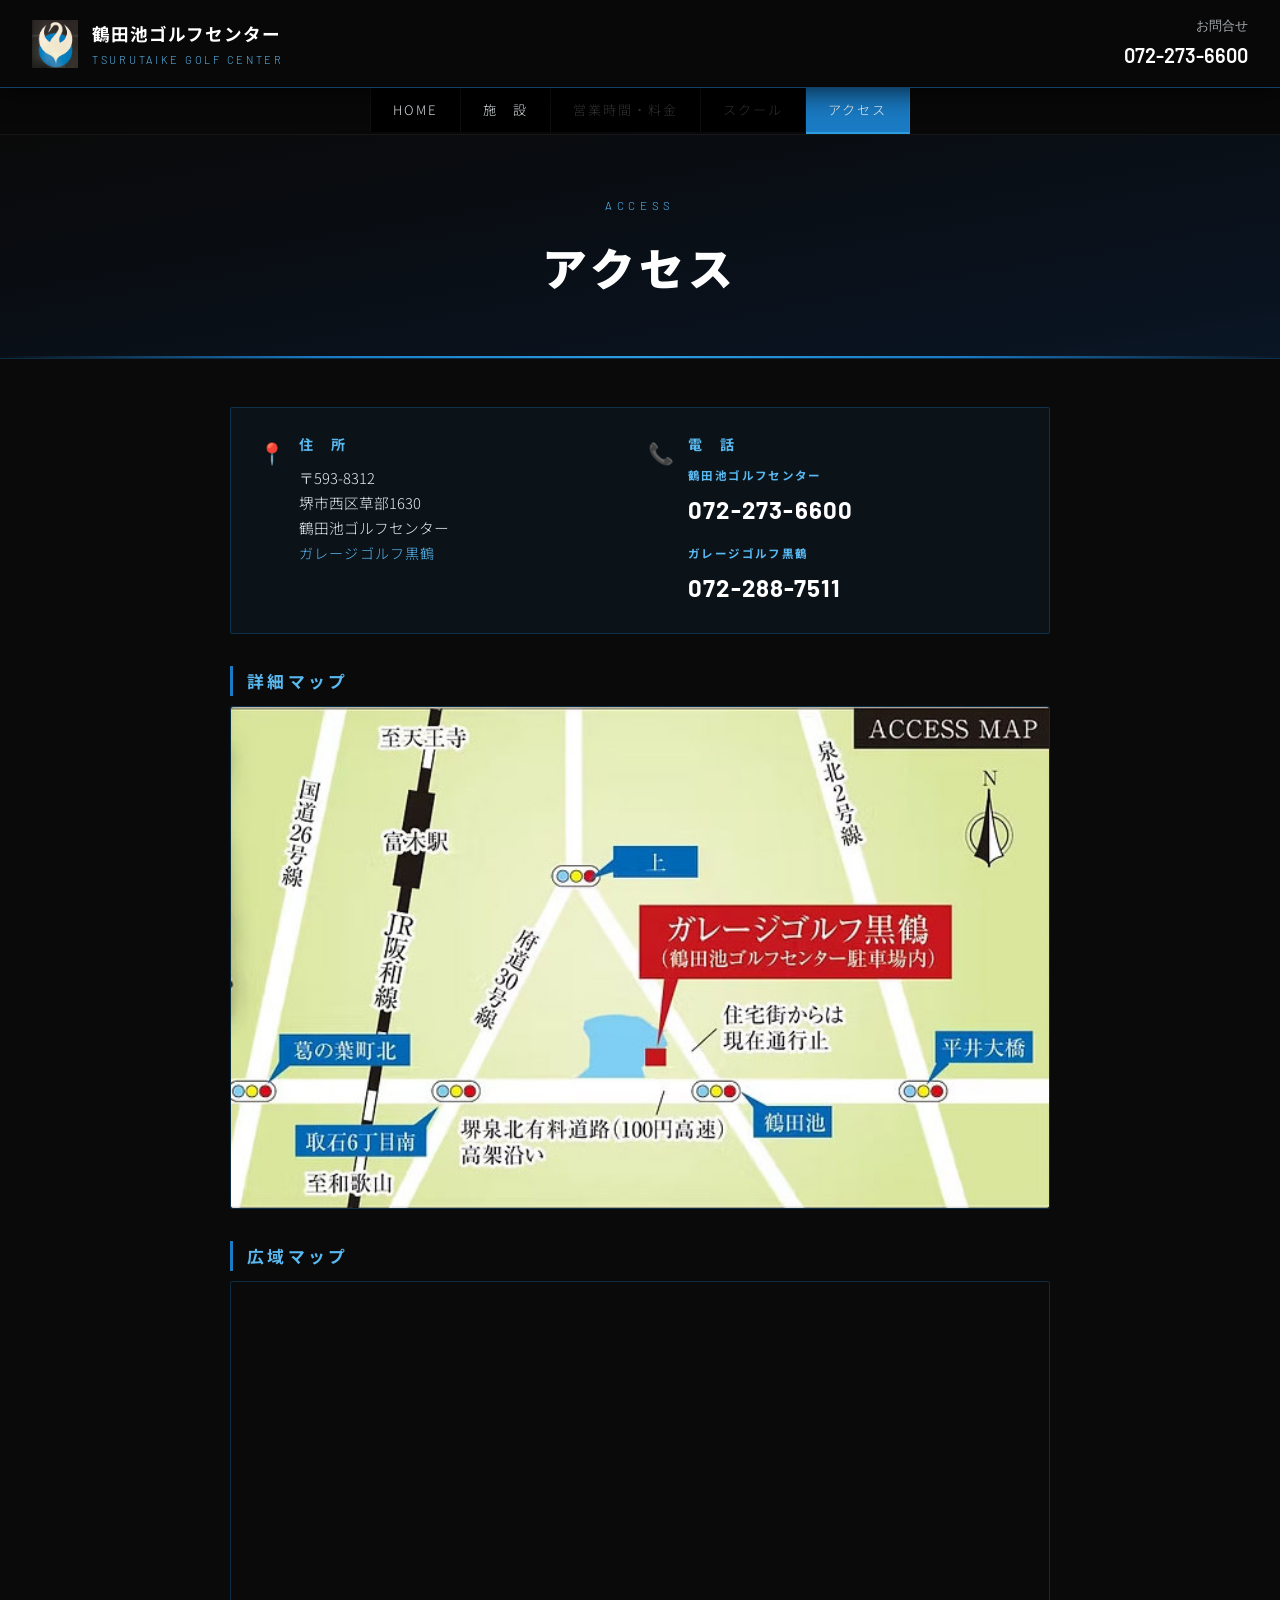
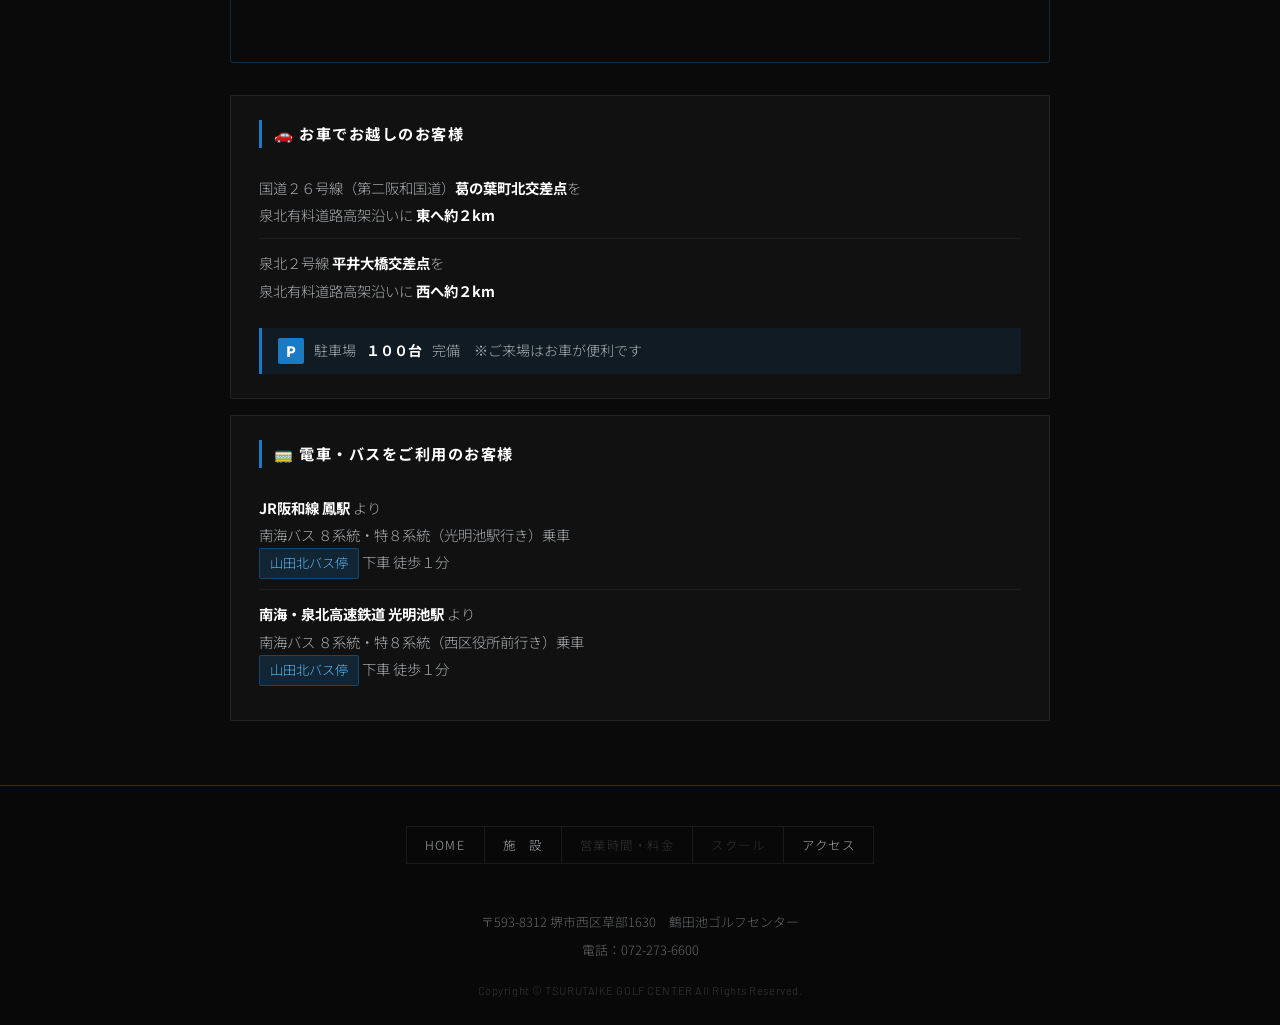
==== access.html @ 47b7977e "Add files via upload" ====
<!DOCTYPE html>
<html lang="ja">
<head>
<meta charset="UTF-8">
<meta name="viewport" content="width=device-width, initial-scale=1.0">
<title>アクセス | 鶴田池ゴルフセンター</title>
<link href="https://fonts.googleapis.com/css2?family=Noto+Sans+JP:wght@200;300;400;700;900&family=Barlow:wght@300;400;600;700;900&display=swap" rel="stylesheet">
<style>
  :root {
    --black:      #0a0a0a;
    --black-card: #1c1c1c;
    --blue:       #1a7bc4;
    --blue-bright:#2d9de0;
    --blue-soft:  #5ab8f0;
    --white:      #ffffff;
    --off-white:  #e8eef2;
    --grey-text:  rgba(232,238,242,0.7);
    --grey-dim:   rgba(232,238,242,0.4);
    --nav-bg:     #080808;
  }
  * { margin:0; padding:0; box-sizing:border-box; }
  body { background:var(--black); color:var(--off-white); font-family:'Noto Sans JP',sans-serif; font-weight:300; line-height:1.8; }

  /* HEADER */
  header { background:var(--nav-bg); border-bottom:1px solid rgba(26,123,196,0.5); padding:14px 32px; display:flex; align-items:center; justify-content:space-between; flex-wrap:wrap; gap:12px; position:sticky; top:0; z-index:100; box-shadow:0 2px 30px rgba(0,0,0,0.8); }
  .header-left { display:flex; align-items:center; gap:14px; }
  .header-logo { width:46px; height:48px; display:block; }
  .header-logo-text .ja { display:block; font-family:'Noto Sans JP',sans-serif; font-weight:700; font-size:1.1rem; color:var(--white); letter-spacing:0.05em; }
  .header-logo-text .en { display:block; font-family:'Barlow',sans-serif; font-weight:300; font-size:0.68rem; color:var(--blue-soft); letter-spacing:0.25em; }
  .header-tel { color:var(--grey-text); font-size:0.8rem; text-align:right; font-family:'Barlow',sans-serif; }
  .header-tel strong { display:block; font-size:1.25rem; font-weight:600; color:var(--white); }

  /* NAV */
  nav { background:var(--nav-bg); border-bottom:1px solid rgba(255,255,255,0.06); }
  nav ul { list-style:none; display:flex; flex-wrap:wrap; justify-content:center; padding:0; gap:0; }
  nav ul li a { display:inline-block; background:#000; color:var(--off-white); text-decoration:none; padding:10px 22px; font-size:0.82rem; letter-spacing:0.15em; font-family:'Noto Sans JP',sans-serif; border-right:1px solid rgba(255,255,255,0.06); transition:background 0.2s,color 0.2s; }
  nav ul li:first-child a { border-left:1px solid rgba(255,255,255,0.06); }
  nav ul li a:hover { background:var(--blue); color:var(--white); }
  nav ul li a.active { background:var(--blue); color:var(--white); border-bottom:2px solid var(--blue-bright); }
  nav ul li a.disabled { color:rgba(232,238,242,0.22); cursor:not-allowed; pointer-events:none; }

  /* PAGE HERO */
  .page-hero { background:linear-gradient(170deg,rgba(10,10,10,0.97) 0%,rgba(10,22,38,0.95) 100%); padding:60px 20px 50px; text-align:center; border-bottom:1px solid rgba(26,123,196,0.3); position:relative; overflow:hidden; }
  .page-hero::after { content:''; position:absolute; bottom:0; left:0; right:0; height:2px; background:linear-gradient(to right,transparent,var(--blue),var(--blue-bright),var(--blue),transparent); }
  .page-hero-label { font-family:'Barlow',sans-serif; font-size:0.72rem; color:var(--blue-soft); letter-spacing:0.4em; display:block; margin-bottom:12px; }
  .page-hero h1 { font-family:'Noto Sans JP',sans-serif; font-size:clamp(1.8rem,4vw,2.8rem); font-weight:900; color:var(--white); letter-spacing:0.1em; }

  /* CONTENT */
  .content-wrap { max-width:860px; margin:0 auto; padding:48px 20px; }

  /* 住所・電話 */
  .info-grid { display:grid; grid-template-columns:1fr 1fr; gap:16px; background:rgba(26,123,196,0.08); border:1px solid rgba(26,123,196,0.3); border-radius:2px; padding:24px 28px; margin-bottom:32px; }
  @media(max-width:600px){ .info-grid{ grid-template-columns:1fr; } }
  .info-item { display:flex; align-items:flex-start; gap:14px; }
  .info-icon { font-size:1.3rem; margin-top:2px; flex-shrink:0; }
  .info-label { font-size:0.88rem; color:var(--blue-soft); letter-spacing:0.15em; font-weight:700; margin-bottom:8px; }
  .info-text { font-size:0.92rem; color:var(--off-white); line-height:1.7; }
  .info-tel-label {
    display: block;
    font-size: 0.72rem;
    color: var(--blue-soft);
    letter-spacing: 0.12em;
    font-weight: 700;
    margin-bottom: 2px;
  }
  .info-tel { font-size:1.5rem; font-family:'Barlow',sans-serif; font-weight:700; color:var(--white); text-decoration:none; letter-spacing:0.05em; }
  .info-tel:hover { color:var(--blue-soft); }

  /* マップタイトル */
  .map-section-title {
    font-family: 'Noto Sans JP', sans-serif;
    font-size: 1.05rem;
    font-weight: 700;
    color: var(--blue-soft);
    letter-spacing: 0.2em;
    margin-bottom: 10px;
    padding-left: 14px;
    border-left: 3px solid var(--blue);
  }

  /* 地図 */
  .map-wrap { border:1px solid rgba(26,123,196,0.3); border-radius:2px; overflow:hidden; margin-bottom:32px; }
  .map-wrap iframe { display:block; }

  /* アクセスブロック */
  .access-block { background:rgba(255,255,255,0.03); border:1px solid rgba(255,255,255,0.07); border-radius:2px; padding:24px 28px; margin-bottom:16px; }
  .access-block-title { font-size:0.95rem; font-weight:700; color:var(--white); letter-spacing:0.1em; margin-bottom:16px; display:flex; align-items:center; gap:10px; border-left:3px solid var(--blue); padding-left:12px; }
  .access-list { list-style:none; padding:0; }
  .access-list li { font-size:0.9rem; color:var(--grey-text); line-height:1.9; padding:10px 0; border-bottom:1px solid rgba(255,255,255,0.05); }
  .access-list li:last-child { border-bottom:none; }
  .access-list strong { color:var(--white); }
  .bus-stop { display:inline-block; background:rgba(26,123,196,0.2); border:1px solid rgba(26,123,196,0.4); color:var(--blue-soft); padding:2px 10px; font-size:0.82rem; border-radius:2px; }
  .parking-note { margin-top:14px; background:rgba(26,123,196,0.1); border-left:3px solid var(--blue); padding:10px 16px; font-size:0.88rem; color:var(--grey-text); display:flex; align-items:center; gap:10px; }
  .parking-badge { background:var(--blue); color:white; font-weight:900; font-size:0.9rem; width:26px; height:26px; display:inline-flex; align-items:center; justify-content:center; border-radius:2px; flex-shrink:0; }

  /* FOOTER */
  footer { background:var(--nav-bg); border-top:1px solid rgba(26,123,196,0.4); padding:40px 24px 24px; text-align:center; }
  .footer-links { display:inline-flex; flex-wrap:wrap; justify-content:center; gap:0; margin-bottom:24px; border:1px solid rgba(255,255,255,0.07); }
  .footer-links a { background:transparent; color:var(--grey-text); text-decoration:none; padding:7px 18px; font-size:0.78rem; letter-spacing:0.12em; border-right:1px solid rgba(255,255,255,0.07); font-family:'Noto Sans JP',sans-serif; transition:background 0.2s,color 0.2s; }
  .footer-links a:last-child { border-right:none; }
  .footer-links a:hover { background:var(--blue); color:var(--white); }
  .footer-links a.disabled { color:rgba(232,238,242,0.18); pointer-events:none; cursor:not-allowed; }
  footer address { font-style:normal; font-size:0.8rem; color:var(--grey-dim); line-height:2.2; margin-bottom:16px; }
  footer .copy { font-size:0.7rem; color:rgba(232,238,242,0.2); letter-spacing:0.05em; font-family:'Barlow',sans-serif; }

  @media(max-width:600px){
    header { padding:12px 16px; }
    .content-wrap { padding:32px 14px; }
    nav ul li a { padding:9px 12px; font-size:0.75rem; }
  }
</style>
</head>
<body>

<!-- HEADER -->
<header>
  <div class="header-left">
    <img class="header-logo" src="images/logo.gif" alt="鶴田池ゴルフセンター ロゴ">
    <div class="header-logo-text">
      <span class="ja">鶴田池ゴルフセンター</span>
      <span class="en">TSURUTAIKE GOLF CENTER</span>
    </div>
  </div>
  <div class="header-tel">お問合せ<strong>072-273-6600</strong></div>
</header>

<!-- NAV -->
<nav>
  <ul>
    <li><a href="index.html">HOME</a></li>
    <li><a href="facility.html">施　設</a></li>
    <li><a class="disabled">営業時間・料金</a></li>
    <li><a class="disabled">スクール</a></li>
    <li><a href="access.html" class="active">アクセス</a></li>
  </ul>
</nav>

<!-- PAGE HERO -->
<div class="page-hero">
  <span class="page-hero-label">ACCESS</span>
  <h1>アクセス</h1>
</div>

<!-- CONTENT -->
<div class="content-wrap">

  <!-- 住所・電話 -->
  <div class="info-grid">
    <div class="info-item">
      <span class="info-icon">📍</span>
      <div>
        <p class="info-label">住　所</p>
        <p class="info-text">〒593-8312<br>堺市西区草部1630<br>鶴田池ゴルフセンター<br><span style="color:var(--blue-soft); font-size:0.88rem; letter-spacing:0.08em;">ガレージゴルフ黒鶴</span></p>
      </div>
    </div>
    <div class="info-item">
      <span class="info-icon">📞</span>
      <div>
        <p class="info-label">電　話</p>
        <span class="info-tel-label">鶴田池ゴルフセンター</span>
        <a href="tel:072-273-6600" class="info-tel">072-273-6600</a>
        <span class="info-tel-label" style="margin-top:12px;">ガレージゴルフ黒鶴</span>
        <a href="tel:072-288-7511" class="info-tel">072-288-7511</a>
      </div>
    </div>
  </div>

  <!-- 詳細マップ -->
  <div class="map-section-title">詳細マップ</div>
  <div class="map-wrap" style="margin-bottom:32px;">
    <img src="images/kurotsu_map.jpg" alt="詳細アクセスマップ" style="width:100%; display:block; border-radius:2px;">
  </div>

  <!-- 広域マップ -->
  <div class="map-section-title">広域マップ</div>
  <div class="map-wrap">
    <iframe
      src="https://maps.google.com/maps?q=大阪府堺市西区草部1630+鶴田池ゴルフセンター&hl=ja&z=17&output=embed"
      width="100%" height="380" style="border:0;" allowfullscreen="" loading="lazy">
    </iframe>
  </div>

  <!-- 車でのアクセス -->
  <div class="access-block">
    <div class="access-block-title">🚗 お車でお越しのお客様</div>
    <ul class="access-list">
      <li>国道２６号線（第二阪和国道）<strong>葛の葉町北交差点</strong>を<br>泉北有料道路高架沿いに <strong>東へ約２km</strong></li>
      <li>泉北２号線 <strong>平井大橋交差点</strong>を<br>泉北有料道路高架沿いに <strong>西へ約２km</strong></li>
    </ul>
    <div class="parking-note">
      <span class="parking-badge">P</span>
      駐車場 <strong style="color:var(--white);">１００台</strong>完備　※ご来場はお車が便利です
    </div>
  </div>

  <!-- 電車・バスでのアクセス -->
  <div class="access-block">
    <div class="access-block-title">🚃 電車・バスをご利用のお客様</div>
    <ul class="access-list">
      <li>
        <strong>JR阪和線 鳳駅</strong> より<br>
        南海バス ８系統・特８系統（光明池駅行き）乗車<br>
        <span class="bus-stop">山田北バス停</span> 下車 徒歩１分
      </li>
      <li>
        <strong>南海・泉北高速鉄道 光明池駅</strong> より<br>
        南海バス ８系統・特８系統（西区役所前行き）乗車<br>
        <span class="bus-stop">山田北バス停</span> 下車 徒歩１分
      </li>
    </ul>
  </div>

</div>

<!-- FOOTER -->
<footer>
  <div style="margin-bottom:20px;">
    <div class="footer-links">
      <a href="index.html">HOME</a>
      <a href="facility.html">施　設</a>
      <a class="disabled">営業時間・料金</a>
      <a class="disabled">スクール</a>
      <a href="access.html">アクセス</a>
    </div>
  </div>
  <address>〒593-8312 堺市西区草部1630　鶴田池ゴルフセンター<br>電話：072-273-6600</address>
  <p class="copy">Copyright © TSURUTAIKE GOLF CENTER All Rights Reserved.</p>
</footer>

</body>
</html>
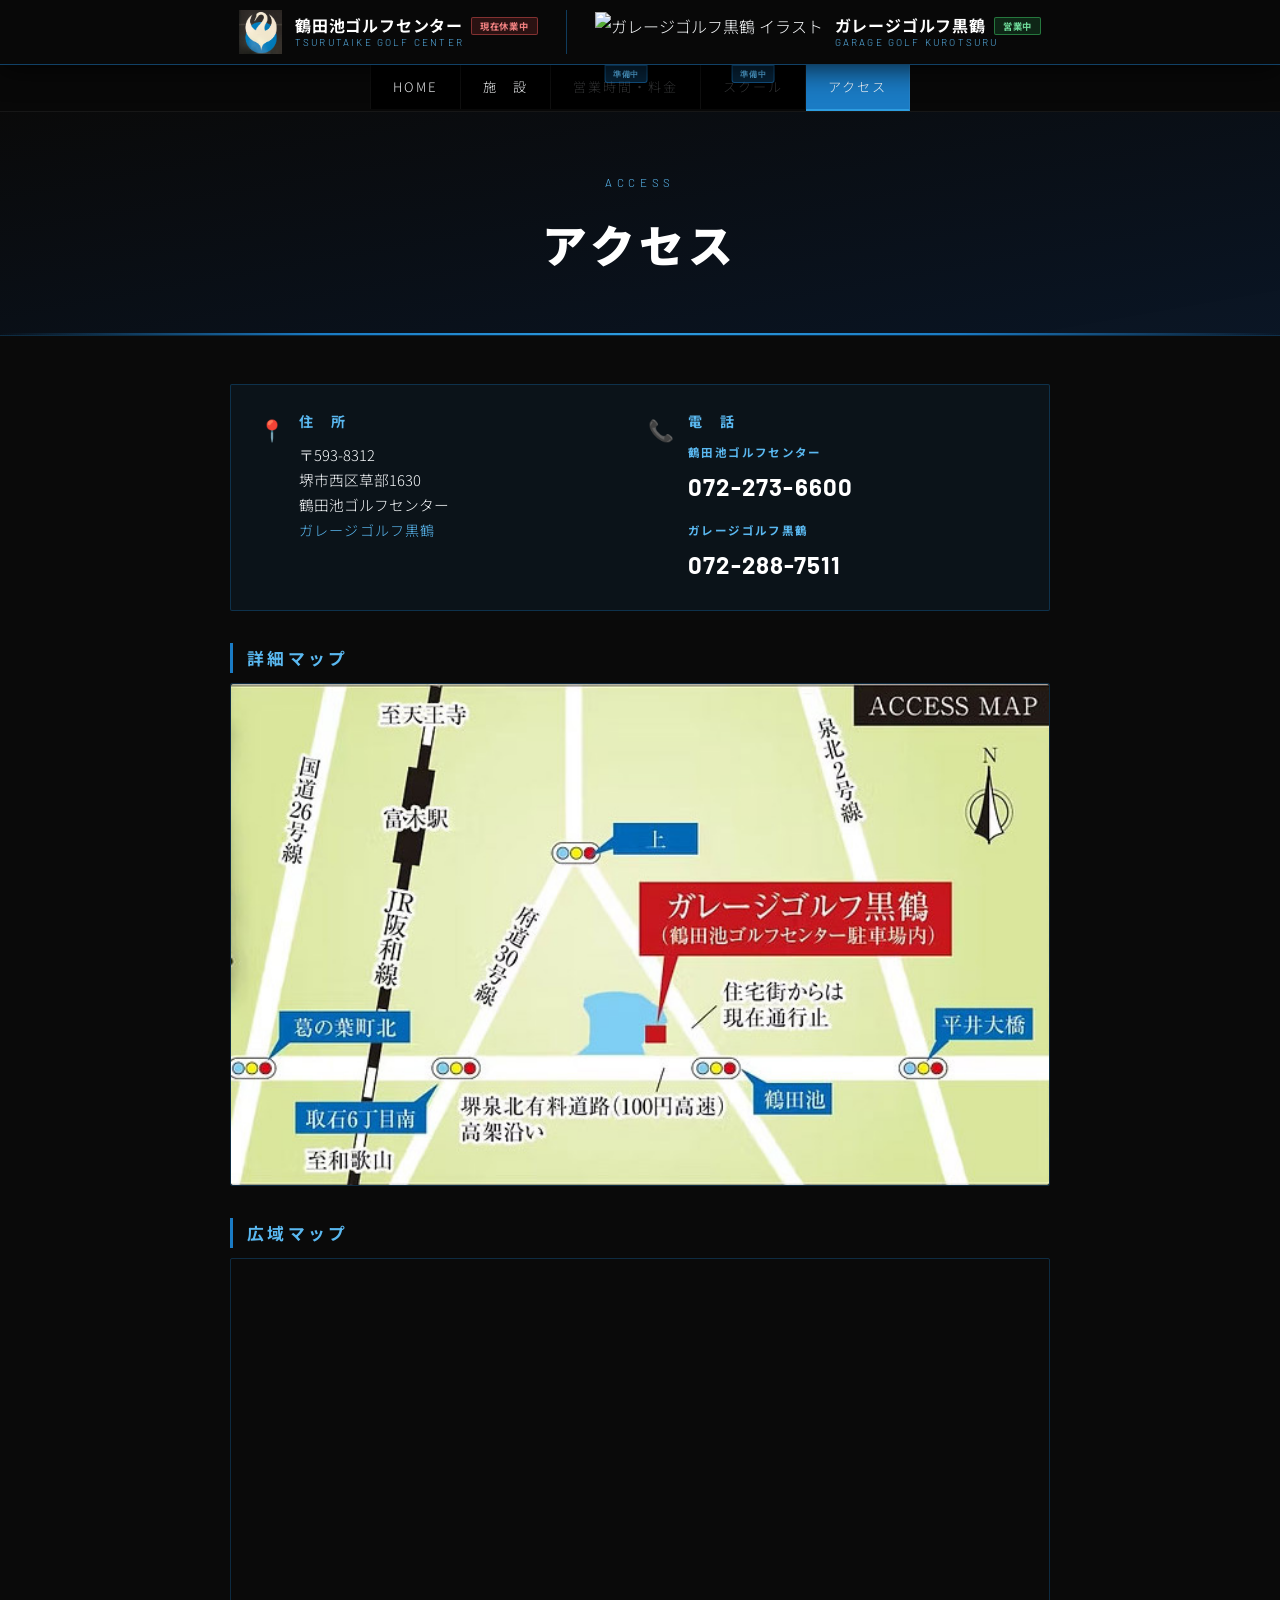
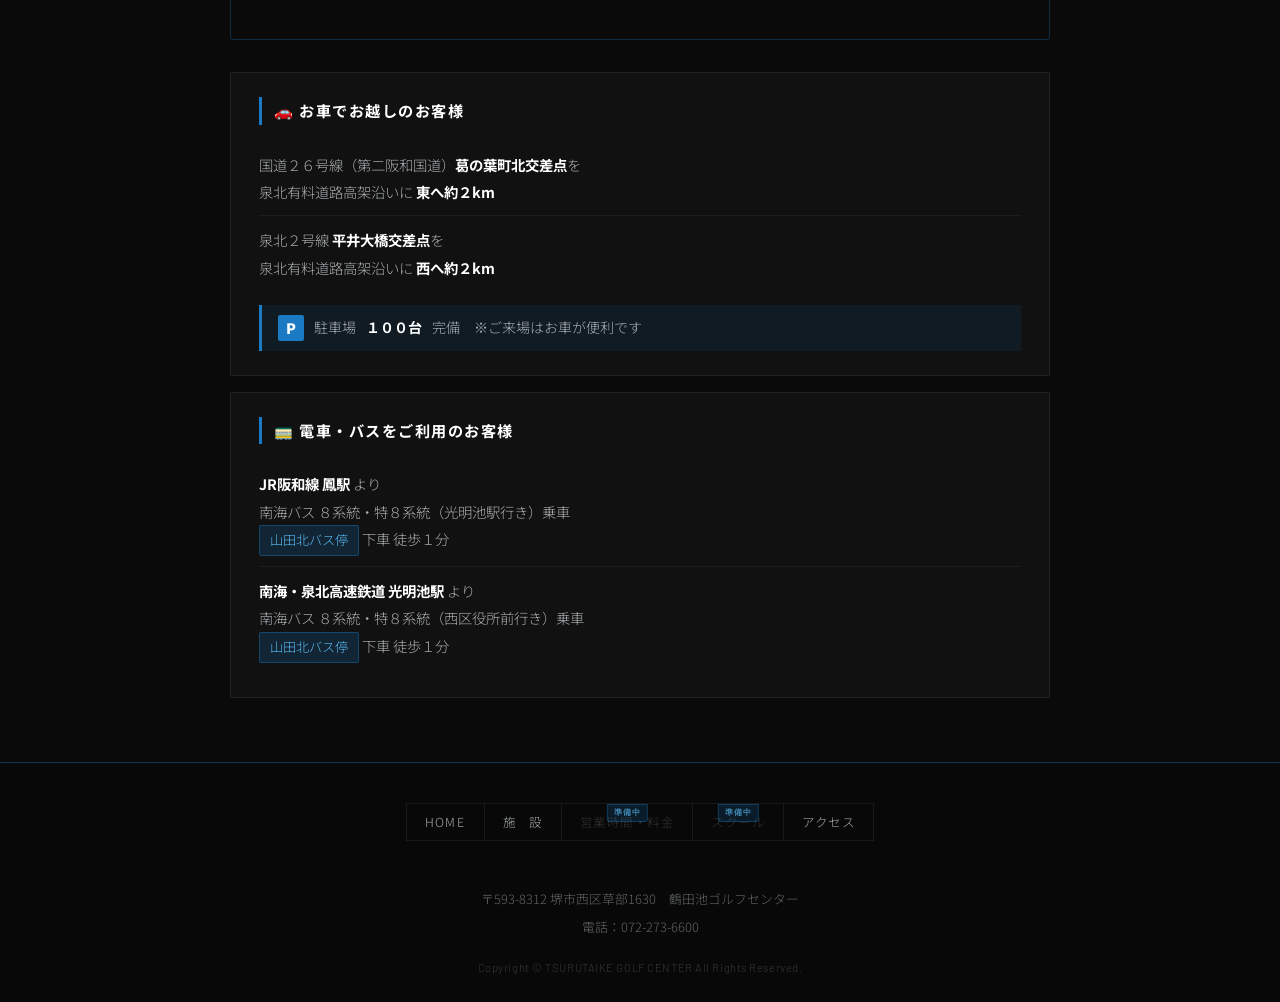
==== commit 5068e85e: "Add files via upload" ====
--- a/access.html
+++ b/access.html
@@ -13,7 +13,7 @@
     --blue-bright:#2d9de0;
     --blue-soft:  #5ab8f0;
     --white:      #ffffff;
-    --off-white:  #e8eef2;
+    --off-white:  #f8fafc;
     --grey-text:  rgba(232,238,242,0.7);
     --grey-dim:   rgba(232,238,242,0.4);
     --nav-bg:     #080808;
@@ -22,22 +22,71 @@
   body { background:var(--black); color:var(--off-white); font-family:'Noto Sans JP',sans-serif; font-weight:300; line-height:1.8; }
 
   /* HEADER */
-  header { background:var(--nav-bg); border-bottom:1px solid rgba(26,123,196,0.5); padding:14px 32px; display:flex; align-items:center; justify-content:space-between; flex-wrap:wrap; gap:12px; position:sticky; top:0; z-index:100; box-shadow:0 2px 30px rgba(0,0,0,0.8); }
-  .header-left { display:flex; align-items:center; gap:14px; }
-  .header-logo { width:46px; height:48px; display:block; }
-  .header-logo-text .ja { display:block; font-family:'Noto Sans JP',sans-serif; font-weight:700; font-size:1.1rem; color:var(--white); letter-spacing:0.05em; }
-  .header-logo-text .en { display:block; font-family:'Barlow',sans-serif; font-weight:300; font-size:0.68rem; color:var(--blue-soft); letter-spacing:0.25em; }
-  .header-tel { color:var(--grey-text); font-size:0.8rem; text-align:right; font-family:'Barlow',sans-serif; }
-  .header-tel strong { display:block; font-size:1.25rem; font-weight:600; color:var(--white); }
+  header { background:var(--nav-bg); border-bottom:1px solid rgba(26,123,196,0.5); padding:10px 32px; display:flex; align-items:center; justify-content:center; position:sticky; top:0; z-index:100; box-shadow:0 2px 30px rgba(0,0,0,0.8); }
+  .header-inner { display:flex; align-items:center; gap:0; width:100%; max-width:1000px; justify-content:center; }
+  .header-block { display:flex; align-items:center; gap:12px; padding:0 28px; }
+  .header-block:first-child { padding-left:0; }
+  .header-block:last-child  { padding-right:0; }
+  .header-divider { width:1px; height:44px; background:rgba(26,123,196,0.45); flex-shrink:0; }
+  .crane-logo { width:44px; height:44px; object-fit:contain; flex-shrink:0; }
+  .kurotsu-header-logo { height:40px; width:auto; object-fit:contain; flex-shrink:0; }
+  .header-logo-text, .header-kurotsu-text { line-height:1.3; }
+  .header-name-row { display:flex; align-items:center; gap:8px; flex-wrap:nowrap; }
+  .header-logo-text .ja, .header-kurotsu-text .ja { font-family:'Noto Sans JP',sans-serif; font-weight:700; font-size:1.0rem; color:var(--white); letter-spacing:0.05em; white-space:nowrap; }
+  .header-logo-text .en, .header-kurotsu-text .en { display:block; font-family:'Barlow',sans-serif; font-weight:300; font-size:0.62rem; color:var(--blue-soft); letter-spacing:0.22em; white-space:nowrap; }
+  .status-badge { display:inline-block; font-family:'Noto Sans JP',sans-serif; font-size:0.58rem; font-weight:700; letter-spacing:0.08em; padding:2px 8px; border-radius:2px; white-space:nowrap; flex-shrink:0; }
+  .status-closed { background:rgba(180,60,60,0.2); border:1px solid rgba(220,80,80,0.5); color:#f08080; }
+  .status-open { background:rgba(40,160,80,0.2); border:1px solid rgba(60,200,100,0.5); color:#6fda9a; animation:openPulse 2.5s ease-in-out infinite; }
+  @keyframes openPulse { 0%,100%{opacity:1} 50%{opacity:0.6} }
+  @media (max-width:768px) {
+    header { padding:8px 16px; }
+    .header-block { gap:8px; padding:0 16px; }
+    .header-divider { height:36px; }
+    .crane-logo { width:36px; height:36px; }
+    .kurotsu-header-logo { height:32px; }
+    .header-logo-text .ja, .header-kurotsu-text .ja { font-size:0.88rem; }
+    .header-logo-text .en, .header-kurotsu-text .en { font-size:0.56rem; }
+    .status-badge { font-size:0.52rem; padding:1px 6px; }
+  }
+  @media (max-width:480px) {
+    header { padding:8px 10px; }
+    .header-block { gap:6px; padding:0 10px; }
+    .header-divider { height:30px; }
+    .crane-logo { width:28px; height:28px; }
+    .kurotsu-header-logo { height:26px; }
+    .header-logo-text .ja, .header-kurotsu-text .ja { font-size:0.75rem; }
+    .header-logo-text .en, .header-kurotsu-text .en { display:none; }
+    .status-badge { font-size:0.48rem; padding:1px 5px; }
+  }
 
   /* NAV */
   nav { background:var(--nav-bg); border-bottom:1px solid rgba(255,255,255,0.06); }
   nav ul { list-style:none; display:flex; flex-wrap:wrap; justify-content:center; padding:0; gap:0; }
-  nav ul li a { display:inline-block; background:#000; color:var(--off-white); text-decoration:none; padding:10px 22px; font-size:0.82rem; letter-spacing:0.15em; font-family:'Noto Sans JP',sans-serif; border-right:1px solid rgba(255,255,255,0.06); transition:background 0.2s,color 0.2s; }
+  nav ul li { position: relative; }
+  nav ul li a { display:inline-block; background:#000; color:var(--off-white); text-decoration:none; padding: 10px 22px; font-size:0.82rem; letter-spacing:0.15em; font-family:'Noto Sans JP',sans-serif; border-right:1px solid rgba(255,255,255,0.06); transition:background 0.2s,color 0.2s; }
   nav ul li:first-child a { border-left:1px solid rgba(255,255,255,0.06); }
   nav ul li a:hover { background:var(--blue); color:var(--white); }
   nav ul li a.active { background:var(--blue); color:var(--white); border-bottom:2px solid var(--blue-bright); }
   nav ul li a.disabled { color:rgba(232,238,242,0.22); cursor:not-allowed; pointer-events:none; }
+  /* 準備中バッジ：navリンク上辺に絶対配置 */
+  nav ul li .nav-coming {
+    position: absolute;
+    top: 0;
+    left: 50%;
+    transform: translateX(-50%);
+    background: rgba(26,123,196,0.28);
+    border: 1px solid rgba(26,123,196,0.55);
+    color: rgba(90,184,240,0.95);
+    font-size: 0.5rem;
+    letter-spacing: 0.12em;
+    padding: 1px 7px;
+    border-radius: 0 0 3px 3px;
+    font-family: 'Barlow', sans-serif;
+    font-weight: 700;
+    white-space: nowrap;
+    pointer-events: none;
+    z-index: 2;
+  }
 
   /* PAGE HERO */
   .page-hero { background:linear-gradient(170deg,rgba(10,10,10,0.97) 0%,rgba(10,22,38,0.95) 100%); padding:60px 20px 50px; text-align:center; border-bottom:1px solid rgba(26,123,196,0.3); position:relative; overflow:hidden; }
@@ -96,17 +145,37 @@
   /* FOOTER */
   footer { background:var(--nav-bg); border-top:1px solid rgba(26,123,196,0.4); padding:40px 24px 24px; text-align:center; }
   .footer-links { display:inline-flex; flex-wrap:wrap; justify-content:center; gap:0; margin-bottom:24px; border:1px solid rgba(255,255,255,0.07); }
-  .footer-links a { background:transparent; color:var(--grey-text); text-decoration:none; padding:7px 18px; font-size:0.78rem; letter-spacing:0.12em; border-right:1px solid rgba(255,255,255,0.07); font-family:'Noto Sans JP',sans-serif; transition:background 0.2s,color 0.2s; }
+  .footer-links a {
+    position: relative;
+    position: relative; background:transparent; color:var(--grey-text); text-decoration:none; padding:7px 18px; font-size:0.78rem; letter-spacing:0.12em; border-right:1px solid rgba(255,255,255,0.07); font-family:'Noto Sans JP',sans-serif; transition:background 0.2s,color 0.2s; }
   .footer-links a:last-child { border-right:none; }
   .footer-links a:hover { background:var(--blue); color:var(--white); }
   .footer-links a.disabled { color:rgba(232,238,242,0.18); pointer-events:none; cursor:not-allowed; }
+  .footer-links a .nav-coming {
+    position: absolute;
+    top: 0;
+    left: 50%;
+    transform: translateX(-50%);
+    background: rgba(26,123,196,0.18);
+    border: 1px solid rgba(26,123,196,0.35);
+    color: rgba(90,184,240,0.7);
+    font-size: 0.48rem;
+    letter-spacing: 0.1em;
+    padding: 1px 6px;
+    border-radius: 0 0 3px 3px;
+    font-family: 'Barlow', sans-serif;
+    font-weight: 700;
+    white-space: nowrap;
+    pointer-events: none;
+  }
   footer address { font-style:normal; font-size:0.8rem; color:var(--grey-dim); line-height:2.2; margin-bottom:16px; }
   footer .copy { font-size:0.7rem; color:rgba(232,238,242,0.2); letter-spacing:0.05em; font-family:'Barlow',sans-serif; }
 
   @media(max-width:600px){
     header { padding:12px 16px; }
     .content-wrap { padding:32px 14px; }
-    nav ul li a { padding:9px 12px; font-size:0.75rem; }
+    nav ul li { position: relative; }
+  nav ul li a { padding: 10px 22px; font-size:0.75rem; }
   }
 </style>
 </head>
@@ -114,14 +183,29 @@
 
 <!-- HEADER -->
 <header>
-  <div class="header-left">
-    <img class="header-logo" src="images/logo.gif" alt="鶴田池ゴルフセンター ロゴ">
-    <div class="header-logo-text">
-      <span class="ja">鶴田池ゴルフセンター</span>
-      <span class="en">TSURUTAIKE GOLF CENTER</span>
-    </div>
-  </div>
-  <div class="header-tel">お問合せ<strong>072-273-6600</strong></div>
+  <div class="header-inner">
+    <div class="header-block">
+      <img class="crane-logo" src="images/logo.gif" alt="鶴田池ゴルフセンター ロゴ">
+      <div class="header-logo-text">
+        <div class="header-name-row">
+          <span class="ja">鶴田池ゴルフセンター</span>
+          <span class="status-badge status-closed">現在休業中</span>
+        </div>
+        <span class="en">TSURUTAIKE GOLF CENTER</span>
+      </div>
+    </div>
+    <div class="header-divider"></div>
+    <div class="header-block">
+      <img class="kurotsu-header-logo" src="images/kurotsu_illust.png" alt="ガレージゴルフ黒鶴 イラスト">
+      <div class="header-kurotsu-text">
+        <div class="header-name-row">
+          <span class="ja">ガレージゴルフ黒鶴</span>
+          <span class="status-badge status-open">営業中</span>
+        </div>
+        <span class="en">GARAGE GOLF KUROTSURU</span>
+      </div>
+    </div>
+  </div>
 </header>
 
 <!-- NAV -->
@@ -129,8 +213,8 @@
   <ul>
     <li><a href="index.html">HOME</a></li>
     <li><a href="facility.html">施　設</a></li>
-    <li><a class="disabled">営業時間・料金</a></li>
-    <li><a class="disabled">スクール</a></li>
+    <li><a class="disabled"><span class="nav-coming">準備中</span>営業時間・料金</a></li>
+    <li><a class="disabled"><span class="nav-coming">準備中</span>スクール</a></li>
     <li><a href="access.html" class="active">アクセス</a></li>
   </ul>
 </nav>
@@ -218,8 +302,8 @@
     <div class="footer-links">
       <a href="index.html">HOME</a>
       <a href="facility.html">施　設</a>
-      <a class="disabled">営業時間・料金</a>
-      <a class="disabled">スクール</a>
+      <a class="disabled"><span class="nav-coming">準備中</span>営業時間・料金</a>
+      <a class="disabled"><span class="nav-coming">準備中</span>スクール</a>
       <a href="access.html">アクセス</a>
     </div>
   </div>
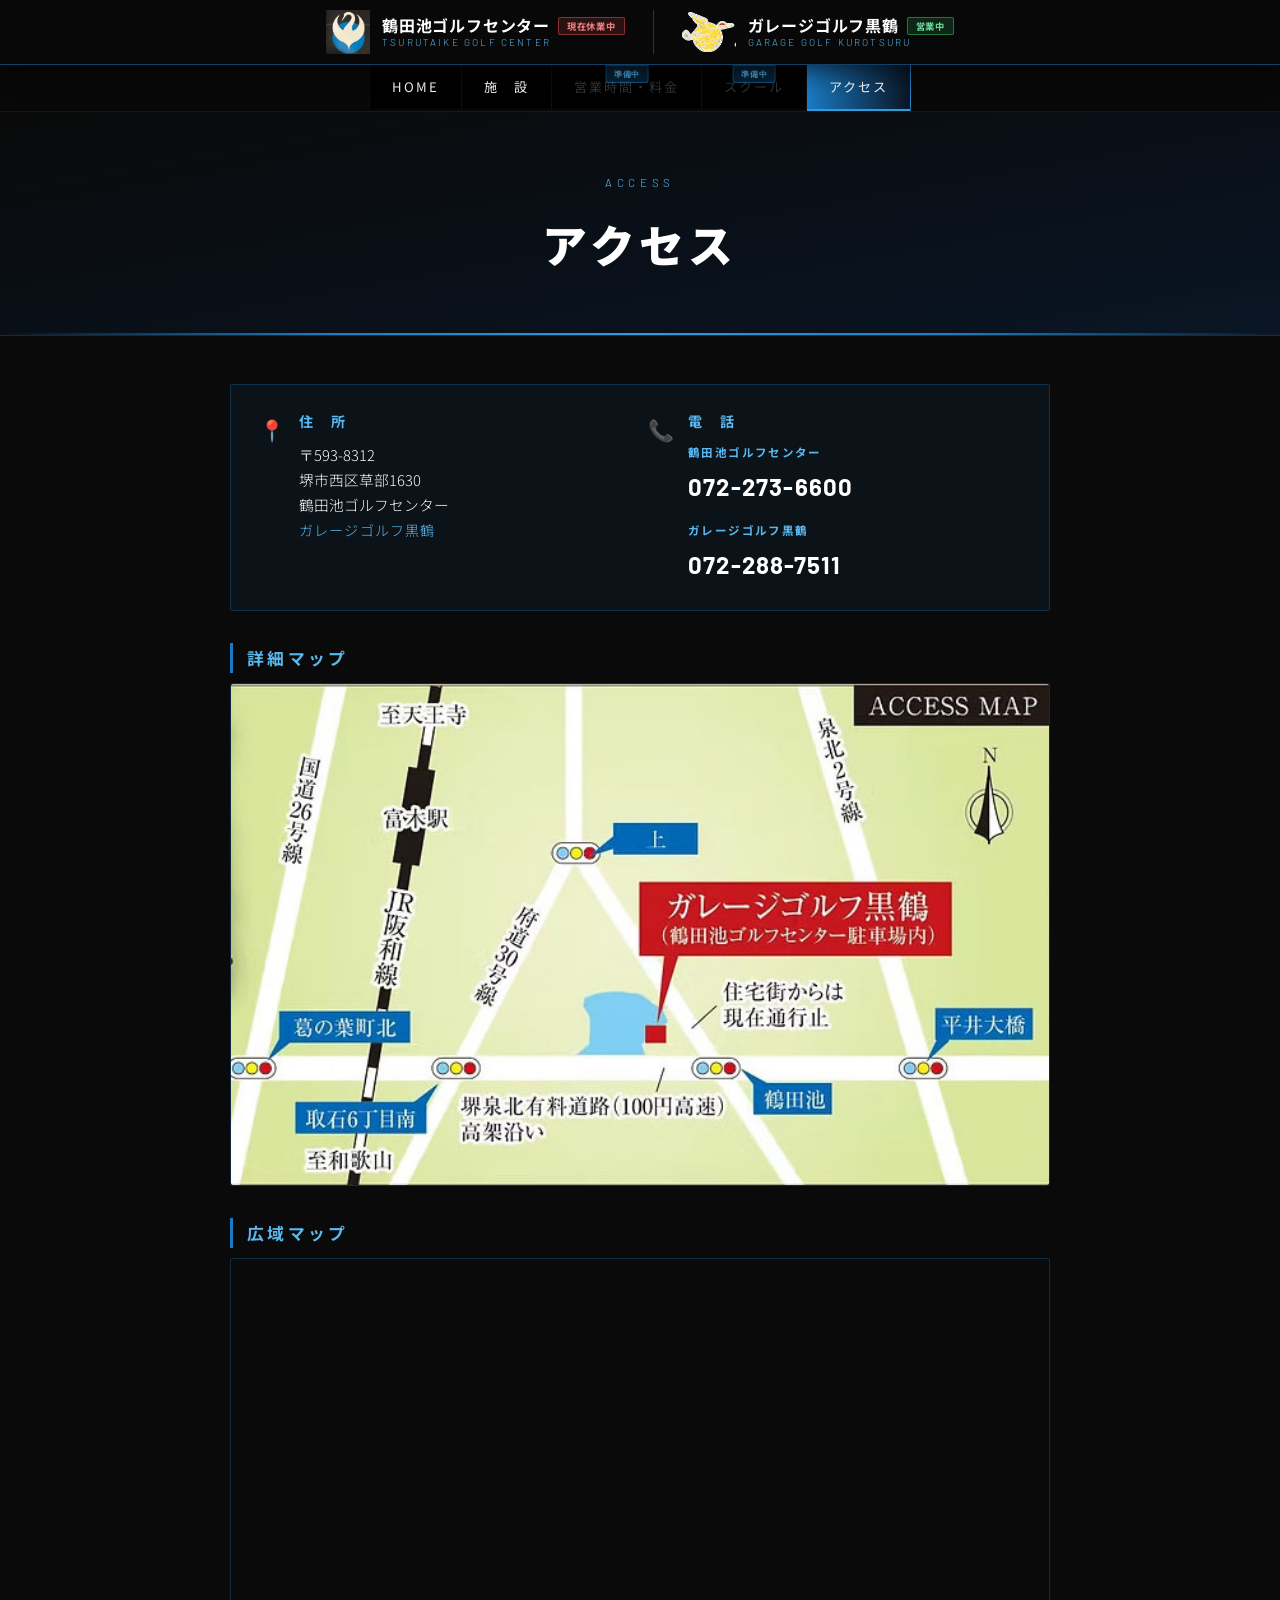
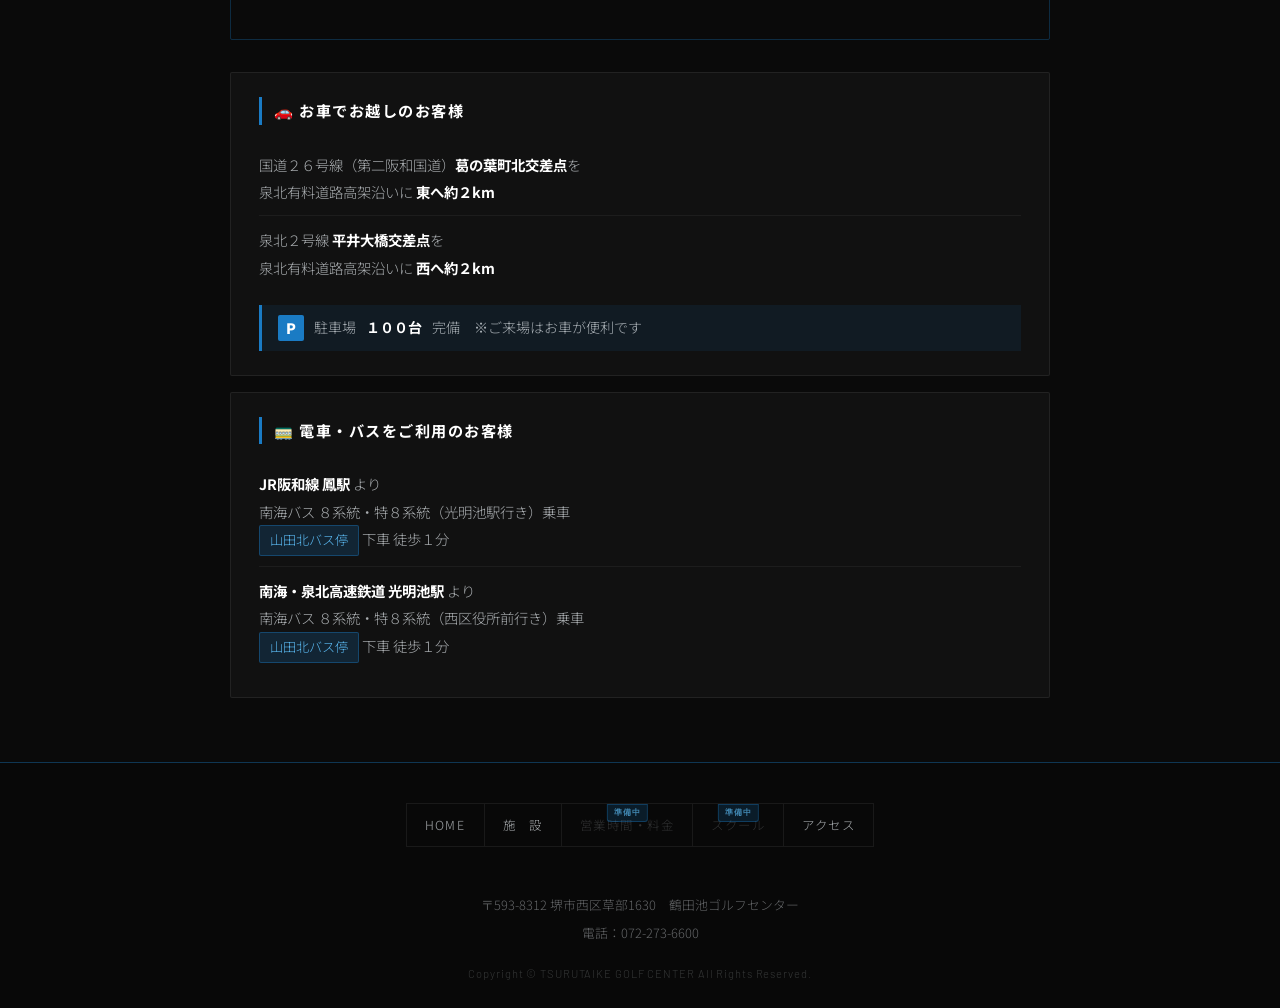
==== commit 7f3ec350: "Add files via upload" ====
--- a/access.html
+++ b/access.html
@@ -5,179 +5,8 @@
 <meta name="viewport" content="width=device-width, initial-scale=1.0">
 <title>アクセス | 鶴田池ゴルフセンター</title>
 <link href="https://fonts.googleapis.com/css2?family=Noto+Sans+JP:wght@200;300;400;700;900&family=Barlow:wght@300;400;600;700;900&display=swap" rel="stylesheet">
-<style>
-  :root {
-    --black:      #0a0a0a;
-    --black-card: #1c1c1c;
-    --blue:       #1a7bc4;
-    --blue-bright:#2d9de0;
-    --blue-soft:  #5ab8f0;
-    --white:      #ffffff;
-    --off-white:  #f8fafc;
-    --grey-text:  rgba(232,238,242,0.7);
-    --grey-dim:   rgba(232,238,242,0.4);
-    --nav-bg:     #080808;
-  }
-  * { margin:0; padding:0; box-sizing:border-box; }
-  body { background:var(--black); color:var(--off-white); font-family:'Noto Sans JP',sans-serif; font-weight:300; line-height:1.8; }
-
-  /* HEADER */
-  header { background:var(--nav-bg); border-bottom:1px solid rgba(26,123,196,0.5); padding:10px 32px; display:flex; align-items:center; justify-content:center; position:sticky; top:0; z-index:100; box-shadow:0 2px 30px rgba(0,0,0,0.8); }
-  .header-inner { display:flex; align-items:center; gap:0; width:100%; max-width:1000px; justify-content:center; }
-  .header-block { display:flex; align-items:center; gap:12px; padding:0 28px; }
-  .header-block:first-child { padding-left:0; }
-  .header-block:last-child  { padding-right:0; }
-  .header-divider { width:1px; height:44px; background:rgba(26,123,196,0.45); flex-shrink:0; }
-  .crane-logo { width:44px; height:44px; object-fit:contain; flex-shrink:0; }
-  .kurotsu-header-logo { height:40px; width:auto; object-fit:contain; flex-shrink:0; }
-  .header-logo-text, .header-kurotsu-text { line-height:1.3; }
-  .header-name-row { display:flex; align-items:center; gap:8px; flex-wrap:nowrap; }
-  .header-logo-text .ja, .header-kurotsu-text .ja { font-family:'Noto Sans JP',sans-serif; font-weight:700; font-size:1.0rem; color:var(--white); letter-spacing:0.05em; white-space:nowrap; }
-  .header-logo-text .en, .header-kurotsu-text .en { display:block; font-family:'Barlow',sans-serif; font-weight:300; font-size:0.62rem; color:var(--blue-soft); letter-spacing:0.22em; white-space:nowrap; }
-  .status-badge { display:inline-block; font-family:'Noto Sans JP',sans-serif; font-size:0.58rem; font-weight:700; letter-spacing:0.08em; padding:2px 8px; border-radius:2px; white-space:nowrap; flex-shrink:0; }
-  .status-closed { background:rgba(180,60,60,0.2); border:1px solid rgba(220,80,80,0.5); color:#f08080; }
-  .status-open { background:rgba(40,160,80,0.2); border:1px solid rgba(60,200,100,0.5); color:#6fda9a; animation:openPulse 2.5s ease-in-out infinite; }
-  @keyframes openPulse { 0%,100%{opacity:1} 50%{opacity:0.6} }
-  @media (max-width:768px) {
-    header { padding:8px 16px; }
-    .header-block { gap:8px; padding:0 16px; }
-    .header-divider { height:36px; }
-    .crane-logo { width:36px; height:36px; }
-    .kurotsu-header-logo { height:32px; }
-    .header-logo-text .ja, .header-kurotsu-text .ja { font-size:0.88rem; }
-    .header-logo-text .en, .header-kurotsu-text .en { font-size:0.56rem; }
-    .status-badge { font-size:0.52rem; padding:1px 6px; }
-  }
-  @media (max-width:480px) {
-    header { padding:8px 10px; }
-    .header-block { gap:6px; padding:0 10px; }
-    .header-divider { height:30px; }
-    .crane-logo { width:28px; height:28px; }
-    .kurotsu-header-logo { height:26px; }
-    .header-logo-text .ja, .header-kurotsu-text .ja { font-size:0.75rem; }
-    .header-logo-text .en, .header-kurotsu-text .en { display:none; }
-    .status-badge { font-size:0.48rem; padding:1px 5px; }
-  }
-
-  /* NAV */
-  nav { background:var(--nav-bg); border-bottom:1px solid rgba(255,255,255,0.06); }
-  nav ul { list-style:none; display:flex; flex-wrap:wrap; justify-content:center; padding:0; gap:0; }
-  nav ul li { position: relative; }
-  nav ul li a { display:inline-block; background:#000; color:var(--off-white); text-decoration:none; padding: 10px 22px; font-size:0.82rem; letter-spacing:0.15em; font-family:'Noto Sans JP',sans-serif; border-right:1px solid rgba(255,255,255,0.06); transition:background 0.2s,color 0.2s; }
-  nav ul li:first-child a { border-left:1px solid rgba(255,255,255,0.06); }
-  nav ul li a:hover { background:var(--blue); color:var(--white); }
-  nav ul li a.active { background:var(--blue); color:var(--white); border-bottom:2px solid var(--blue-bright); }
-  nav ul li a.disabled { color:rgba(232,238,242,0.22); cursor:not-allowed; pointer-events:none; }
-  /* 準備中バッジ：navリンク上辺に絶対配置 */
-  nav ul li .nav-coming {
-    position: absolute;
-    top: 0;
-    left: 50%;
-    transform: translateX(-50%);
-    background: rgba(26,123,196,0.28);
-    border: 1px solid rgba(26,123,196,0.55);
-    color: rgba(90,184,240,0.95);
-    font-size: 0.5rem;
-    letter-spacing: 0.12em;
-    padding: 1px 7px;
-    border-radius: 0 0 3px 3px;
-    font-family: 'Barlow', sans-serif;
-    font-weight: 700;
-    white-space: nowrap;
-    pointer-events: none;
-    z-index: 2;
-  }
-
-  /* PAGE HERO */
-  .page-hero { background:linear-gradient(170deg,rgba(10,10,10,0.97) 0%,rgba(10,22,38,0.95) 100%); padding:60px 20px 50px; text-align:center; border-bottom:1px solid rgba(26,123,196,0.3); position:relative; overflow:hidden; }
-  .page-hero::after { content:''; position:absolute; bottom:0; left:0; right:0; height:2px; background:linear-gradient(to right,transparent,var(--blue),var(--blue-bright),var(--blue),transparent); }
-  .page-hero-label { font-family:'Barlow',sans-serif; font-size:0.72rem; color:var(--blue-soft); letter-spacing:0.4em; display:block; margin-bottom:12px; }
-  .page-hero h1 { font-family:'Noto Sans JP',sans-serif; font-size:clamp(1.8rem,4vw,2.8rem); font-weight:900; color:var(--white); letter-spacing:0.1em; }
-
-  /* CONTENT */
-  .content-wrap { max-width:860px; margin:0 auto; padding:48px 20px; }
-
-  /* 住所・電話 */
-  .info-grid { display:grid; grid-template-columns:1fr 1fr; gap:16px; background:rgba(26,123,196,0.08); border:1px solid rgba(26,123,196,0.3); border-radius:2px; padding:24px 28px; margin-bottom:32px; }
-  @media(max-width:600px){ .info-grid{ grid-template-columns:1fr; } }
-  .info-item { display:flex; align-items:flex-start; gap:14px; }
-  .info-icon { font-size:1.3rem; margin-top:2px; flex-shrink:0; }
-  .info-label { font-size:0.88rem; color:var(--blue-soft); letter-spacing:0.15em; font-weight:700; margin-bottom:8px; }
-  .info-text { font-size:0.92rem; color:var(--off-white); line-height:1.7; }
-  .info-tel-label {
-    display: block;
-    font-size: 0.72rem;
-    color: var(--blue-soft);
-    letter-spacing: 0.12em;
-    font-weight: 700;
-    margin-bottom: 2px;
-  }
-  .info-tel { font-size:1.5rem; font-family:'Barlow',sans-serif; font-weight:700; color:var(--white); text-decoration:none; letter-spacing:0.05em; }
-  .info-tel:hover { color:var(--blue-soft); }
-
-  /* マップタイトル */
-  .map-section-title {
-    font-family: 'Noto Sans JP', sans-serif;
-    font-size: 1.05rem;
-    font-weight: 700;
-    color: var(--blue-soft);
-    letter-spacing: 0.2em;
-    margin-bottom: 10px;
-    padding-left: 14px;
-    border-left: 3px solid var(--blue);
-  }
-
-  /* 地図 */
-  .map-wrap { border:1px solid rgba(26,123,196,0.3); border-radius:2px; overflow:hidden; margin-bottom:32px; }
-  .map-wrap iframe { display:block; }
-
-  /* アクセスブロック */
-  .access-block { background:rgba(255,255,255,0.03); border:1px solid rgba(255,255,255,0.07); border-radius:2px; padding:24px 28px; margin-bottom:16px; }
-  .access-block-title { font-size:0.95rem; font-weight:700; color:var(--white); letter-spacing:0.1em; margin-bottom:16px; display:flex; align-items:center; gap:10px; border-left:3px solid var(--blue); padding-left:12px; }
-  .access-list { list-style:none; padding:0; }
-  .access-list li { font-size:0.9rem; color:var(--grey-text); line-height:1.9; padding:10px 0; border-bottom:1px solid rgba(255,255,255,0.05); }
-  .access-list li:last-child { border-bottom:none; }
-  .access-list strong { color:var(--white); }
-  .bus-stop { display:inline-block; background:rgba(26,123,196,0.2); border:1px solid rgba(26,123,196,0.4); color:var(--blue-soft); padding:2px 10px; font-size:0.82rem; border-radius:2px; }
-  .parking-note { margin-top:14px; background:rgba(26,123,196,0.1); border-left:3px solid var(--blue); padding:10px 16px; font-size:0.88rem; color:var(--grey-text); display:flex; align-items:center; gap:10px; }
-  .parking-badge { background:var(--blue); color:white; font-weight:900; font-size:0.9rem; width:26px; height:26px; display:inline-flex; align-items:center; justify-content:center; border-radius:2px; flex-shrink:0; }
-
-  /* FOOTER */
-  footer { background:var(--nav-bg); border-top:1px solid rgba(26,123,196,0.4); padding:40px 24px 24px; text-align:center; }
-  .footer-links { display:inline-flex; flex-wrap:wrap; justify-content:center; gap:0; margin-bottom:24px; border:1px solid rgba(255,255,255,0.07); }
-  .footer-links a {
-    position: relative;
-    position: relative; background:transparent; color:var(--grey-text); text-decoration:none; padding:7px 18px; font-size:0.78rem; letter-spacing:0.12em; border-right:1px solid rgba(255,255,255,0.07); font-family:'Noto Sans JP',sans-serif; transition:background 0.2s,color 0.2s; }
-  .footer-links a:last-child { border-right:none; }
-  .footer-links a:hover { background:var(--blue); color:var(--white); }
-  .footer-links a.disabled { color:rgba(232,238,242,0.18); pointer-events:none; cursor:not-allowed; }
-  .footer-links a .nav-coming {
-    position: absolute;
-    top: 0;
-    left: 50%;
-    transform: translateX(-50%);
-    background: rgba(26,123,196,0.18);
-    border: 1px solid rgba(26,123,196,0.35);
-    color: rgba(90,184,240,0.7);
-    font-size: 0.48rem;
-    letter-spacing: 0.1em;
-    padding: 1px 6px;
-    border-radius: 0 0 3px 3px;
-    font-family: 'Barlow', sans-serif;
-    font-weight: 700;
-    white-space: nowrap;
-    pointer-events: none;
-  }
-  footer address { font-style:normal; font-size:0.8rem; color:var(--grey-dim); line-height:2.2; margin-bottom:16px; }
-  footer .copy { font-size:0.7rem; color:rgba(232,238,242,0.2); letter-spacing:0.05em; font-family:'Barlow',sans-serif; }
-
-  @media(max-width:600px){
-    header { padding:12px 16px; }
-    .content-wrap { padding:32px 14px; }
-    nav ul li { position: relative; }
-  nav ul li a { padding: 10px 22px; font-size:0.75rem; }
-  }
-</style>
+<link rel="stylesheet" href="css/common.css">
+  <link rel="stylesheet" href="css/access.css">
 </head>
 <body>
 
@@ -213,8 +42,8 @@
   <ul>
     <li><a href="index.html">HOME</a></li>
     <li><a href="facility.html">施　設</a></li>
-    <li><a class="disabled"><span class="nav-coming">準備中</span>営業時間・料金</a></li>
-    <li><a class="disabled"><span class="nav-coming">準備中</span>スクール</a></li>
+    <li><a class="disabled" aria-disabled="true" tabindex="-1"><span class="nav-coming">準備中</span>営業時間・料金</a></li>
+    <li><a class="disabled" aria-disabled="true" tabindex="-1"><span class="nav-coming">準備中</span>スクール</a></li>
     <li><a href="access.html" class="active">アクセス</a></li>
   </ul>
 </nav>
@@ -302,8 +131,8 @@
     <div class="footer-links">
       <a href="index.html">HOME</a>
       <a href="facility.html">施　設</a>
-      <a class="disabled"><span class="nav-coming">準備中</span>営業時間・料金</a>
-      <a class="disabled"><span class="nav-coming">準備中</span>スクール</a>
+      <a class="disabled" aria-disabled="true" tabindex="-1"><span class="nav-coming">準備中</span>営業時間・料金</a>
+      <a class="disabled" aria-disabled="true" tabindex="-1"><span class="nav-coming">準備中</span>スクール</a>
       <a href="access.html">アクセス</a>
     </div>
   </div>
--- a/css/common.css
+++ b/css/common.css
@@ -0,0 +1,380 @@
+/* ============================================================
+   common.css — 鶴田池ゴルフセンター 全ページ共通スタイル
+   対象: index.html / facility.html / access.html
+   ============================================================ */
+
+/* ========== CSS変数 ========== */
+:root {
+  --black:        #0a0a0a;
+  --black-mid:    #141414;
+  --black-card:   #1c1c1c;
+  --black-panel:  #242424;
+  --blue:         #1a7bc4;
+  --blue-bright:  #2d9de0;
+  --blue-soft:    #5ab8f0;
+  --blue-glow:    rgba(26,123,196,0.35);
+  --gold:         #c9a84c;
+  --gold-light:   #e8cb7a;
+  --white:        #ffffff;
+  --off-white:    #f8fafc;
+  --grey-text:    rgba(232,238,242,0.7);
+  --grey-dim:     rgba(232,238,242,0.4);
+  --nav-bg:       #080808;
+}
+
+/* ========== リセット ========== */
+* { margin: 0; padding: 0; box-sizing: border-box; }
+
+/* ========== ベース ========== */
+body {
+  background-color: var(--black);
+  color: var(--off-white);
+  font-family: 'Noto Sans JP', sans-serif;
+  font-weight: 300;
+  line-height: 1.8;
+}
+
+/* ========== HEADER ========== */
+header {
+  background: var(--nav-bg);
+  border-bottom: 1px solid rgba(26,123,196,0.5);
+  padding: 10px 32px;
+  display: flex;
+  align-items: center;
+  justify-content: center;
+  position: sticky;
+  top: 0;
+  z-index: 1000;
+  box-shadow: 0 2px 30px rgba(0,0,0,0.8);
+}
+
+.header-inner {
+  display: flex;
+  align-items: center;
+  width: 100%;
+  max-width: 1000px;
+  justify-content: center;
+}
+
+.header-block {
+  display: flex;
+  align-items: center;
+  gap: 12px;
+  padding: 0 28px;
+}
+.header-block:first-child { padding-left: 0; }
+.header-block:last-child  { padding-right: 0; }
+
+.header-divider {
+  width: 1px;
+  height: 44px;
+  background: rgba(26,123,196,0.45);
+  flex-shrink: 0;
+}
+
+.crane-logo {
+  width: 44px;
+  height: 44px;
+  object-fit: contain;
+  flex-shrink: 0;
+}
+
+.kurotsu-header-logo {
+  height: 40px;
+  width: auto;
+  object-fit: contain;
+  flex-shrink: 0;
+}
+
+.header-logo-text,
+.header-kurotsu-text {
+  line-height: 1.3;
+}
+
+.header-name-row {
+  display: flex;
+  align-items: center;
+  gap: 8px;
+}
+
+.header-logo-text .ja,
+.header-kurotsu-text .ja {
+  font-family: 'Noto Sans JP', sans-serif;
+  font-weight: 700;
+  font-size: 1.0rem;
+  color: var(--white);
+  letter-spacing: 0.05em;
+  white-space: nowrap;
+}
+
+.header-logo-text .en,
+.header-kurotsu-text .en {
+  display: block;
+  font-family: 'Barlow', sans-serif;
+  font-weight: 300;
+  font-size: 0.62rem;
+  color: var(--blue-soft);
+  letter-spacing: 0.22em;
+  white-space: nowrap;
+}
+
+/* ステータスバッジ */
+.status-badge {
+  display: inline-block;
+  font-family: 'Noto Sans JP', sans-serif;
+  font-size: 0.58rem;
+  font-weight: 700;
+  letter-spacing: 0.08em;
+  padding: 2px 8px;
+  border-radius: 2px;
+  white-space: nowrap;
+  flex-shrink: 0;
+}
+.status-closed {
+  background: rgba(180,60,60,0.2);
+  border: 1px solid rgba(220,80,80,0.5);
+  color: #f08080;
+}
+.status-open {
+  background: rgba(40,160,80,0.2);
+  border: 1px solid rgba(60,200,100,0.5);
+  color: #6fda9a;
+  animation: openPulse 2.5s ease-in-out infinite;
+}
+@keyframes openPulse {
+  0%,100% { opacity: 1; }
+  50%      { opacity: 0.6; }
+}
+
+/* ========== NAV ========== */
+nav {
+  background: var(--nav-bg);
+  border-bottom: 1px solid rgba(255,255,255,0.06);
+}
+nav ul {
+  list-style: none;
+  display: flex;
+  flex-wrap: wrap;
+  justify-content: center;
+  padding: 0;
+}
+nav ul li {
+  position: relative;
+}
+nav ul li a {
+  display: inline-flex;
+  align-items: center;
+  justify-content: center;
+  background: #000;
+  color: var(--off-white);
+  text-decoration: none;
+  padding: 10px 22px;
+  font-size: 0.82rem;
+  letter-spacing: 0.15em;
+  font-family: 'Noto Sans JP', sans-serif;
+  font-weight: 400;
+  border-right: 1px solid rgba(255,255,255,0.06);
+  transition: background 0.2s, color 0.2s;
+}
+nav ul li:first-child a { border-left: 1px solid rgba(255,255,255,0.06); }
+nav ul li a:hover:not(.disabled),
+nav ul li a.active {
+  background: linear-gradient(to right, #1a7bc4, #0a1626);
+  color: var(--white);
+}
+nav ul li a.active  { border-bottom: 2px solid var(--blue-bright); }
+nav ul li a.disabled {
+  color: rgba(232,238,242,0.22);
+  cursor: not-allowed;
+  pointer-events: none;
+}
+
+/* 準備中バッジ — nav */
+nav ul li .nav-coming {
+  position: absolute;
+  top: 0;
+  left: 50%;
+  transform: translateX(-50%);
+  background: rgba(26,123,196,0.28);
+  border: 1px solid rgba(26,123,196,0.55);
+  color: rgba(90,184,240,0.95);
+  font-size: 0.5rem;
+  letter-spacing: 0.12em;
+  padding: 1px 7px;
+  border-radius: 0 0 3px 3px;
+  font-family: 'Barlow', sans-serif;
+  font-weight: 700;
+  white-space: nowrap;
+  pointer-events: none;
+  z-index: 2;
+}
+
+/* ========== FOOTER ========== */
+footer {
+  background: var(--nav-bg);
+  border-top: 1px solid rgba(26,123,196,0.4);
+  padding: 40px 24px 24px;
+  text-align: center;
+}
+.footer-links {
+  display: inline-flex;
+  flex-wrap: wrap;
+  justify-content: center;
+  gap: 0;
+  margin-bottom: 24px;
+  border: 1px solid rgba(255,255,255,0.07);
+}
+.footer-links a {
+  position: relative;
+  display: inline-flex;
+  align-items: center;
+  justify-content: center;
+  background: transparent;
+  color: var(--grey-text);
+  text-decoration: none;
+  padding: 10px 18px;
+  font-size: 0.78rem;
+  letter-spacing: 0.12em;
+  border-right: 1px solid rgba(255,255,255,0.07);
+  font-family: 'Noto Sans JP', sans-serif;
+  font-weight: 300;
+  transition: background 0.2s, color 0.2s;
+}
+.footer-links a:last-child { border-right: none; }
+.footer-links a:hover { background: var(--blue); color: var(--white); }
+.footer-links a.disabled,
+.footer-links a.footer-disabled {
+  color: rgba(232,238,242,0.18);
+  pointer-events: none;
+  cursor: not-allowed;
+}
+
+/* 準備中バッジ — footer */
+.footer-links a .nav-coming {
+  position: absolute;
+  top: 0;
+  left: 50%;
+  transform: translateX(-50%);
+  background: rgba(26,123,196,0.18);
+  border: 1px solid rgba(26,123,196,0.35);
+  color: rgba(90,184,240,0.7);
+  font-size: 0.48rem;
+  letter-spacing: 0.1em;
+  padding: 1px 6px;
+  border-radius: 0 0 3px 3px;
+  font-family: 'Barlow', sans-serif;
+  font-weight: 700;
+  white-space: nowrap;
+  pointer-events: none;
+}
+
+footer address {
+  font-style: normal;
+  font-size: 0.8rem;
+  color: var(--grey-dim);
+  line-height: 2.2;
+  font-weight: 300;
+}
+footer .copy {
+  margin-top: 16px;
+  font-size: 0.7rem;
+  color: rgba(232,238,242,0.2);
+  letter-spacing: 0.08em;
+  font-family: 'Barlow', sans-serif;
+}
+
+/* ========== ページ共通ヒーロー（施設・アクセス用） ========== */
+.page-hero {
+  background: linear-gradient(170deg, rgba(10,10,10,0.97) 0%, rgba(10,22,38,0.95) 100%);
+  padding: 60px 20px 50px;
+  text-align: center;
+  border-bottom: 1px solid rgba(26,123,196,0.3);
+  position: relative;
+  overflow: hidden;
+}
+.page-hero::after {
+  content: '';
+  position: absolute;
+  bottom: 0; left: 0; right: 0;
+  height: 2px;
+  background: linear-gradient(to right, transparent, var(--blue), var(--blue-bright), var(--blue), transparent);
+}
+.page-hero-label {
+  font-family: 'Barlow', sans-serif;
+  font-size: 0.72rem;
+  color: var(--blue-soft);
+  letter-spacing: 0.4em;
+  display: block;
+  margin-bottom: 12px;
+}
+.page-hero h1 {
+  font-family: 'Noto Sans JP', sans-serif;
+  font-size: clamp(1.8rem, 4vw, 2.8rem);
+  font-weight: 900;
+  color: var(--white);
+  letter-spacing: 0.1em;
+}
+
+/* コンテンツ共通ラッパー */
+.content-wrap {
+  max-width: 860px;
+  margin: 0 auto;
+  padding: 48px 20px;
+}
+
+/* ============================================================
+   レスポンシブ — タブレット（〜768px）
+   ============================================================ */
+@media (max-width: 768px) {
+  /* ヘッダー */
+  header { padding: 8px 16px; }
+  .header-block { gap: 8px; padding: 0 16px; }
+  .header-divider { height: 36px; }
+  .crane-logo { width: 36px; height: 36px; }
+  .kurotsu-header-logo { height: 32px; }
+  .header-logo-text .ja,
+  .header-kurotsu-text .ja { font-size: 0.88rem; }
+  .header-logo-text .en,
+  .header-kurotsu-text .en { font-size: 0.56rem; }
+  .status-badge { font-size: 0.52rem; padding: 1px 6px; }
+
+  /* コンテンツ */
+  .content-wrap { padding: 36px 18px; }
+  .page-hero { padding: 44px 16px 38px; }
+}
+
+/* ============================================================
+   レスポンシブ — スマホ（〜480px）
+   ============================================================ */
+@media (max-width: 480px) {
+  /* ヘッダー */
+  header { padding: 8px 10px; }
+  .header-block { gap: 6px; padding: 0 8px; }
+  .header-divider { height: 30px; }
+  .crane-logo { width: 28px; height: 28px; }
+  .kurotsu-header-logo { height: 26px; }
+  .header-logo-text .ja,
+  .header-kurotsu-text .ja { font-size: 0.72rem; }
+  .header-logo-text .en,
+  .header-kurotsu-text .en { display: none; }
+  .status-badge { font-size: 0.46rem; padding: 1px 5px; }
+
+  /* ページヒーロー */
+  .page-hero { padding: 36px 14px 30px; }
+  .page-hero h1 { font-size: clamp(1.5rem, 6vw, 2rem); }
+
+  /* コンテンツ */
+  .content-wrap { padding: 28px 14px; }
+
+  /* フッター */
+  footer { padding: 28px 14px 20px; }
+  .footer-links a { padding: 10px 12px; font-size: 0.7rem; letter-spacing: 0.06em; }
+}
+
+/* ============================================================
+   レスポンシブ — ナビ（〜600px）
+   ============================================================ */
+@media (max-width: 600px) {
+  nav ul li a { padding: 9px 12px; font-size: 0.75rem; letter-spacing: 0.08em; }
+  nav ul li .nav-coming { font-size: 0.42rem; padding: 1px 5px; letter-spacing: 0.06em; }
+}
--- a/css/access.css
+++ b/css/access.css
@@ -0,0 +1,74 @@
+/* access.css — アクセスページ固有スタイル */
+
+/* 住所・電話 */
+.info-grid { display:grid; grid-template-columns:1fr 1fr; gap:16px; background:rgba(26,123,196,0.08); border:1px solid rgba(26,123,196,0.3); border-radius:2px; padding:24px 28px; margin-bottom:32px; }
+@media(max-width:600px){ .info-grid{ grid-template-columns:1fr; } }
+.info-item { display:flex; align-items:flex-start; gap:14px; }
+.info-icon { font-size:1.3rem; margin-top:2px; flex-shrink:0; }
+.info-label { font-size:0.88rem; color:var(--blue-soft); letter-spacing:0.15em; font-weight:700; margin-bottom:8px; }
+.info-text { font-size:0.92rem; color:var(--off-white); line-height:1.7; }
+.info-tel-label {
+  display: block;
+  font-size: 0.72rem;
+  color: var(--blue-soft);
+  letter-spacing: 0.12em;
+  font-weight: 700;
+  margin-bottom: 2px;
+}
+.info-tel { font-size:1.5rem; font-family:'Barlow',sans-serif; font-weight:700; color:var(--white); text-decoration:none; letter-spacing:0.05em; }
+.info-tel:hover { color:var(--blue-soft); }
+
+/* マップタイトル */
+.map-section-title {
+  font-family: 'Noto Sans JP', sans-serif;
+  font-size: 1.05rem;
+  font-weight: 700;
+  color: var(--blue-soft);
+  letter-spacing: 0.2em;
+  margin-bottom: 10px;
+  padding-left: 14px;
+  border-left: 3px solid var(--blue);
+}
+
+/* 地図 */
+.map-wrap { border:1px solid rgba(26,123,196,0.3); border-radius:2px; overflow:hidden; margin-bottom:32px; }
+.map-wrap iframe { display:block; }
+
+/* アクセスブロック */
+.access-block { background:rgba(255,255,255,0.03); border:1px solid rgba(255,255,255,0.07); border-radius:2px; padding:24px 28px; margin-bottom:16px; }
+.access-block-title { font-size:0.95rem; font-weight:700; color:var(--white); letter-spacing:0.1em; margin-bottom:16px; display:flex; align-items:center; gap:10px; border-left:3px solid var(--blue); padding-left:12px; }
+.access-list { list-style:none; padding:0; }
+.access-list li { font-size:0.9rem; color:var(--grey-text); line-height:1.9; padding:10px 0; border-bottom:1px solid rgba(255,255,255,0.05); }
+.access-list li:last-child { border-bottom:none; }
+.access-list strong { color:var(--white); }
+.bus-stop { display:inline-block; background:rgba(26,123,196,0.2); border:1px solid rgba(26,123,196,0.4); color:var(--blue-soft); padding:2px 10px; font-size:0.82rem; border-radius:2px; }
+.parking-note { margin-top:14px; background:rgba(26,123,196,0.1); border-left:3px solid var(--blue); padding:10px 16px; font-size:0.88rem; color:var(--grey-text); display:flex; align-items:center; gap:10px; }
+.parking-badge { background:var(--blue); color:white; font-weight:900; font-size:0.9rem; width:26px; height:26px; display:inline-flex; align-items:center; justify-content:center; border-radius:2px; flex-shrink:0; }
+
+/* ============================================================
+   レスポンシブ — access固有
+   ============================================================ */
+
+/* タブレット（601〜1024px） */
+@media (min-width: 601px) and (max-width: 1024px) {
+  .info-grid { gap: 12px; }
+  .access-block { padding: 20px 22px; }
+}
+
+/* スマホ（〜600px） */
+@media (max-width: 600px) {
+  .info-grid { grid-template-columns: 1fr; gap: 12px; }
+  .info-tel { font-size: 1.2rem; }
+  .access-block { padding: 18px 16px; }
+  .access-list li { font-size: 0.85rem; line-height: 1.8; }
+  .map-wrap iframe,
+  .map-iframe { height: clamp(240px, 55vw, 340px); }
+  .map-section-title { font-size: 0.95rem; }
+  .parking-note { font-size: 0.82rem; }
+}
+
+/* 極小スマホ（〜360px） */
+@media (max-width: 360px) {
+  .info-tel { font-size: 1.1rem; }
+  .access-block-title { font-size: 0.88rem; }
+}
